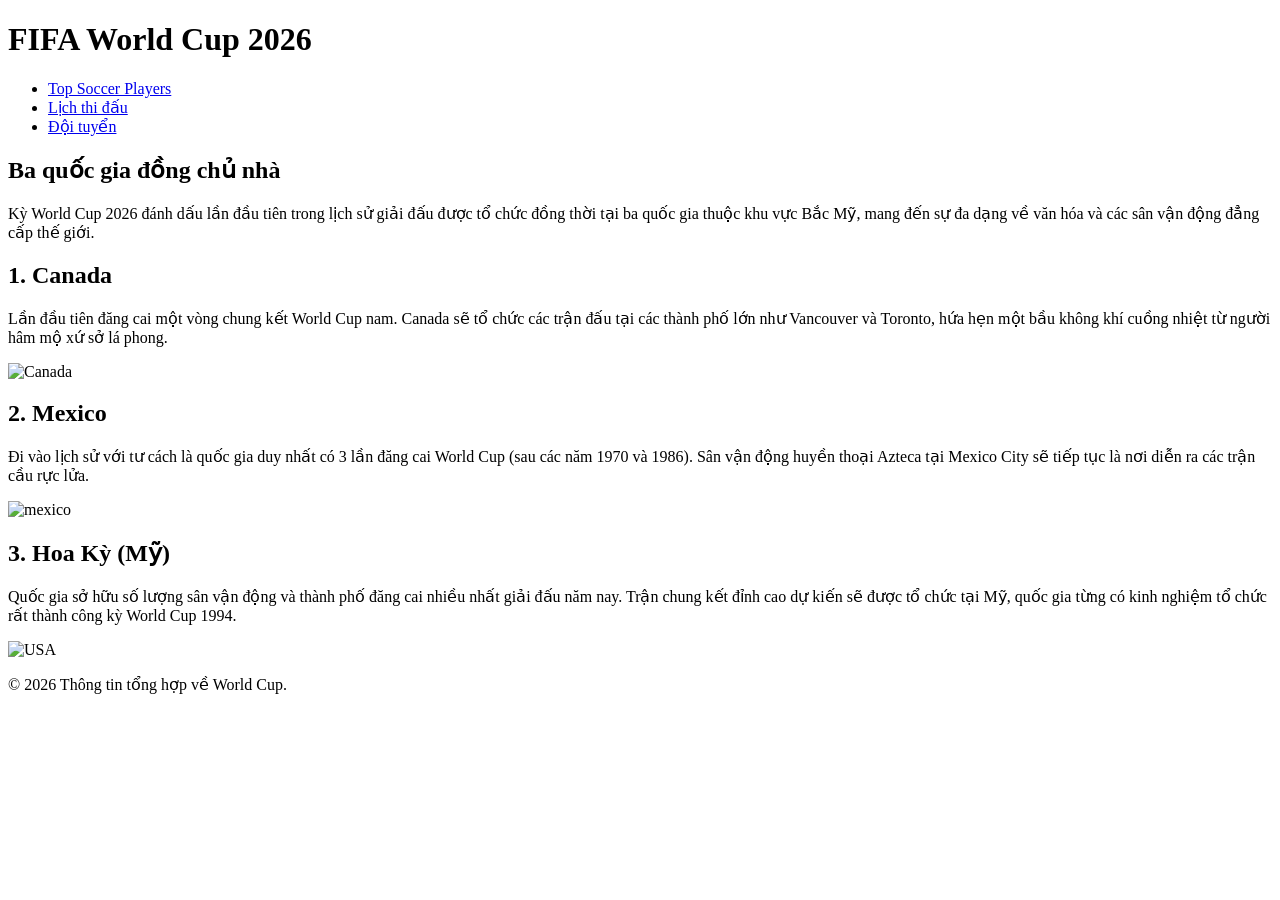
==== matches.html @ 1586af34 "Create matches.html" ====
<!DOCTYPE html>
<html lang="vi">
<head>
    <meta charset="UTF-8">
    <meta name="viewport" content="width=device-width, initial-scale=1.0">
    <link rel="stylesheet" href="css/style.css">
    <title>FIFA World Cup 2026 - Lịch thi đấu</title>
</head>
<body>

    <header>
        <h1>FIFA World Cup 2026</h1>
    </header>

    <nav>
        <ul>
            <li><a href="Topcauthu.html">Top Soccer Players</a></li>
            <li><a href="matches.html">Lịch thi đấu</a></li>
            <li><a href="teams.html">Đội tuyển</a></li>
        </ul>
    </nav>

    <main>
        <section>
           <h2>Ba quốc gia đồng chủ nhà</h2>
            <p>Kỳ World Cup 2026 đánh dấu lần đầu tiên trong lịch sử giải đấu được tổ chức đồng thời tại ba quốc gia thuộc khu vực Bắc Mỹ, mang đến sự đa dạng về văn hóa và các sân vận động đẳng cấp thế giới.</p>
        </section>
        <section>
            <h2>1. Canada</h2>
            <p>Lần đầu tiên đăng cai một vòng chung kết World Cup nam. Canada sẽ tổ chức các trận đấu tại các thành phố lớn như Vancouver và Toronto, hứa hẹn một bầu không khí cuồng nhiệt từ người hâm mộ xứ sở lá phong.</p>
          <img src="canada.jpeg" width="420px" height="350px"  alt= "Canada" >
        </section>
        <section>
            <h2>2. Mexico</h2>
            <p>Đi vào lịch sử với tư cách là quốc gia duy nhất có 3 lần đăng cai World Cup (sau các năm 1970 và 1986). Sân vận động huyền thoại Azteca tại Mexico City sẽ tiếp tục là nơi diễn ra các trận cầu rực lửa.</p>
                  <img src="mexico.jpeg" width="420px" height="350px" alt= "mexico" >
  </section>
        <section>
            <h2>3. Hoa Kỳ (Mỹ)</h2>
            <p>Quốc gia sở hữu số lượng sân vận động và thành phố đăng cai nhiều nhất giải đấu năm nay. Trận chung kết đỉnh cao dự kiến sẽ được tổ chức tại Mỹ, quốc gia từng có kinh nghiệm tổ chức rất thành công kỳ World Cup 1994.</p>
                  <img src="My.jpeg" width="420px" height="350px"  alt= "USA" >
 </section>
    </main>

    <footer>
        <p>© 2026 Thông tin tổng hợp về World Cup.</p>
    </footer>

</body>
</html>
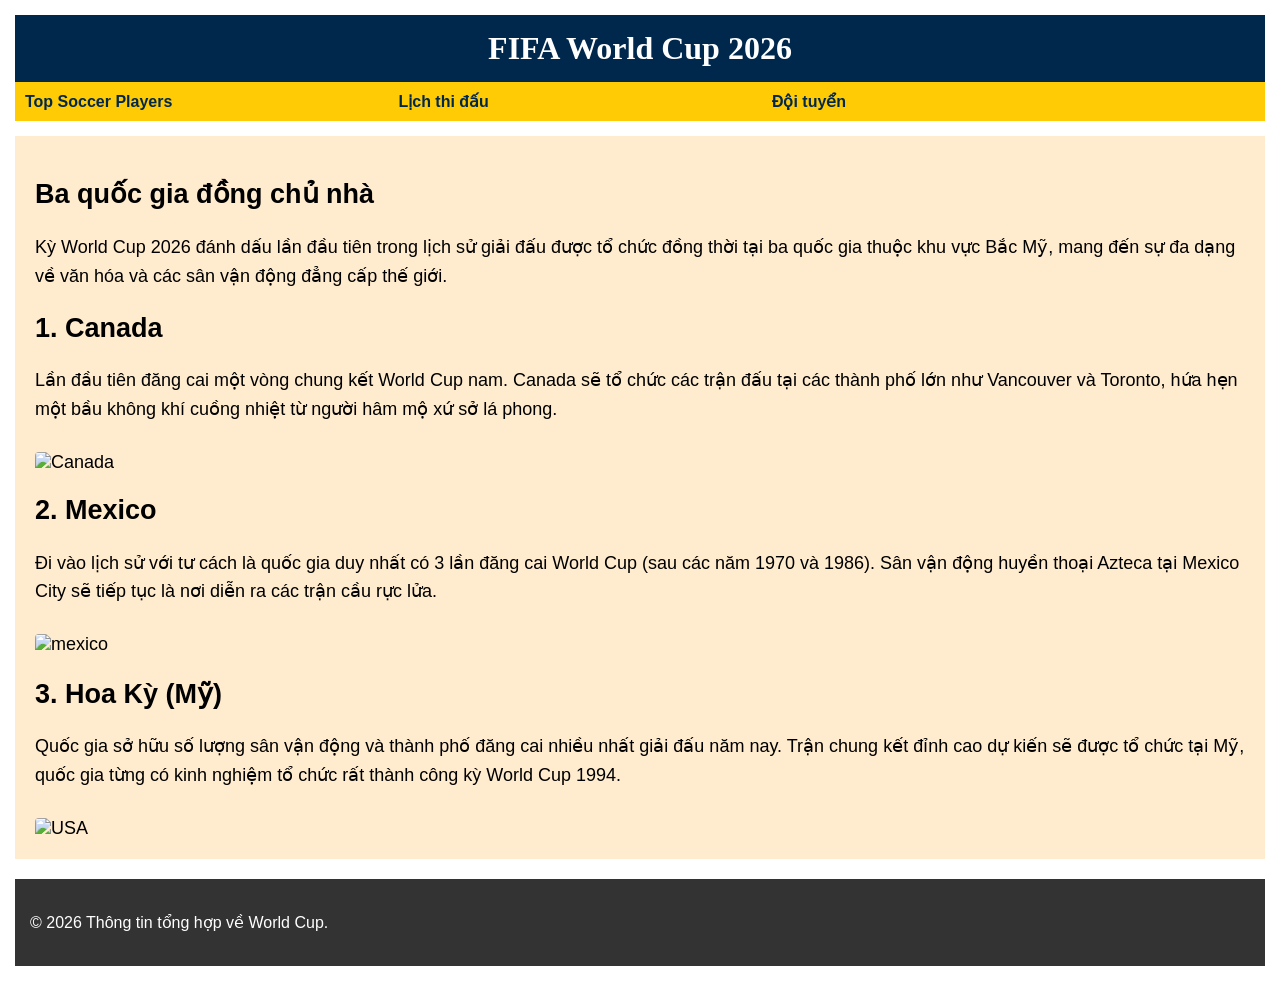
==== commit 27b49ae5: "Update matches.html" ====
--- a/matches.html
+++ b/matches.html
@@ -16,7 +16,7 @@
         <ul>
             <li><a href="Topcauthu.html">Top Soccer Players</a></li>
             <li><a href="matches.html">Lịch thi đấu</a></li>
-            <li><a href="teams.html">Đội tuyển</a></li>
+            <li><a href="index.html">Đội tuyển</a></li>
         </ul>
     </nav>
 
--- a/css/style.css
+++ b/css/style.css
@@ -0,0 +1,69 @@
+
+body {
+    font-family: Arial, sans-serif; 
+    font-size: 16px;             
+    margin: 15px;
+    padding: 0;
+}
+
+
+header {
+    background-color: #00274C;     
+    padding: 15px;
+}
+
+nav {
+    background-color: #FFCB05;  
+    padding: 10px;
+    margin-bottom: 15px;
+}
+
+main {
+    background-color: blanchedalmond; 
+    font-size: 18px;                
+    padding: 20px;
+}
+
+footer {
+    background-color: #333333;     
+    color: #FFFFFF;                
+    padding: 15px;
+    margin-top: 20px;
+}
+li {
+    display: inline-block;         
+    width: 30%;                    
+}
+
+h1 {
+    text-align: center;         
+    font-family: Georgia, serif;   
+    color: #FFFFFF;                
+    margin: 0;
+}
+
+p {
+    line-height: 1.6; 
+}
+
+nav ul {
+    margin: 0;
+    padding: 0;
+    list-style-type: none; 
+}
+
+nav a {
+    color: #00274C;
+    text-decoration: none;
+    font-weight: bold;
+}
+
+nav a:hover {
+    text-decoration: underline;
+}
+img {
+    max-width: 100%;
+    height: auto;
+    margin-top: 10px;
+    border-radius: 4px;
+}
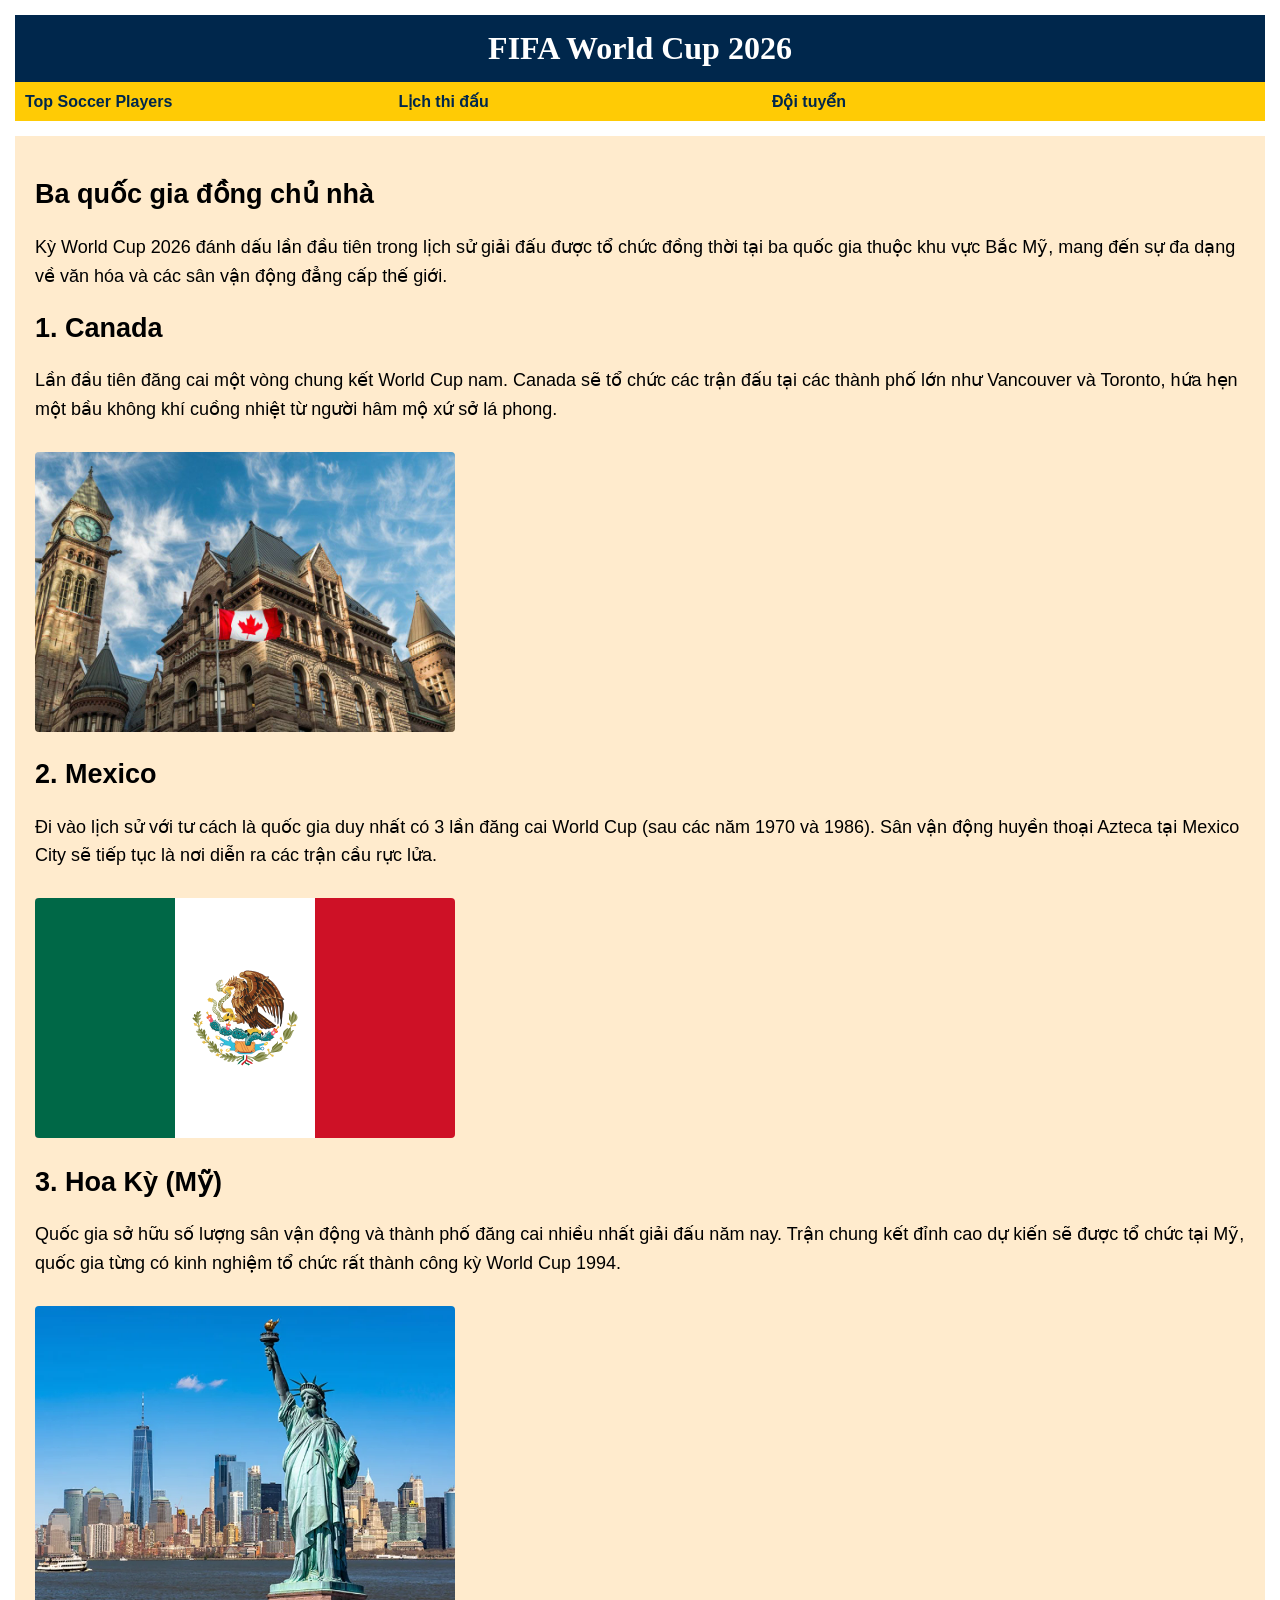
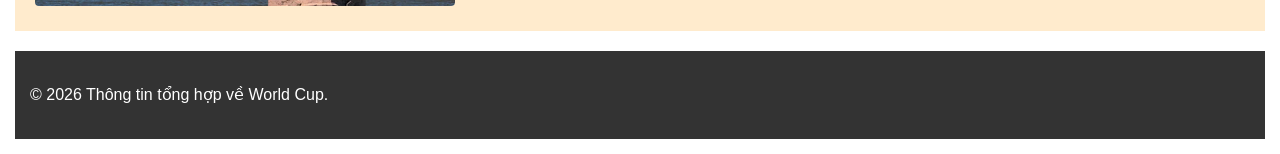
==== commit 07120cef: "Update matches.html" ====
--- a/matches.html
+++ b/matches.html
@@ -28,17 +28,17 @@
         <section>
             <h2>1. Canada</h2>
             <p>Lần đầu tiên đăng cai một vòng chung kết World Cup nam. Canada sẽ tổ chức các trận đấu tại các thành phố lớn như Vancouver và Toronto, hứa hẹn một bầu không khí cuồng nhiệt từ người hâm mộ xứ sở lá phong.</p>
-          <img src="canada.jpeg" width="420px" height="350px"  alt= "Canada" >
+          <img src="images/canada.jpeg.jpeg" width="420px" height="350px"  alt= "Canada" >
         </section>
         <section>
             <h2>2. Mexico</h2>
             <p>Đi vào lịch sử với tư cách là quốc gia duy nhất có 3 lần đăng cai World Cup (sau các năm 1970 và 1986). Sân vận động huyền thoại Azteca tại Mexico City sẽ tiếp tục là nơi diễn ra các trận cầu rực lửa.</p>
-                  <img src="mexico.jpeg" width="420px" height="350px" alt= "mexico" >
+                  <img src="images/mexico.jpeg.svg" width="420px" height="350px" alt= "mexico" >
   </section>
         <section>
             <h2>3. Hoa Kỳ (Mỹ)</h2>
             <p>Quốc gia sở hữu số lượng sân vận động và thành phố đăng cai nhiều nhất giải đấu năm nay. Trận chung kết đỉnh cao dự kiến sẽ được tổ chức tại Mỹ, quốc gia từng có kinh nghiệm tổ chức rất thành công kỳ World Cup 1994.</p>
-                  <img src="My.jpeg" width="420px" height="350px"  alt= "USA" >
+                  <img src="images/My.jpeg.jpeg" width="420px" height="350px"  alt= "USA" >
  </section>
     </main>
 
